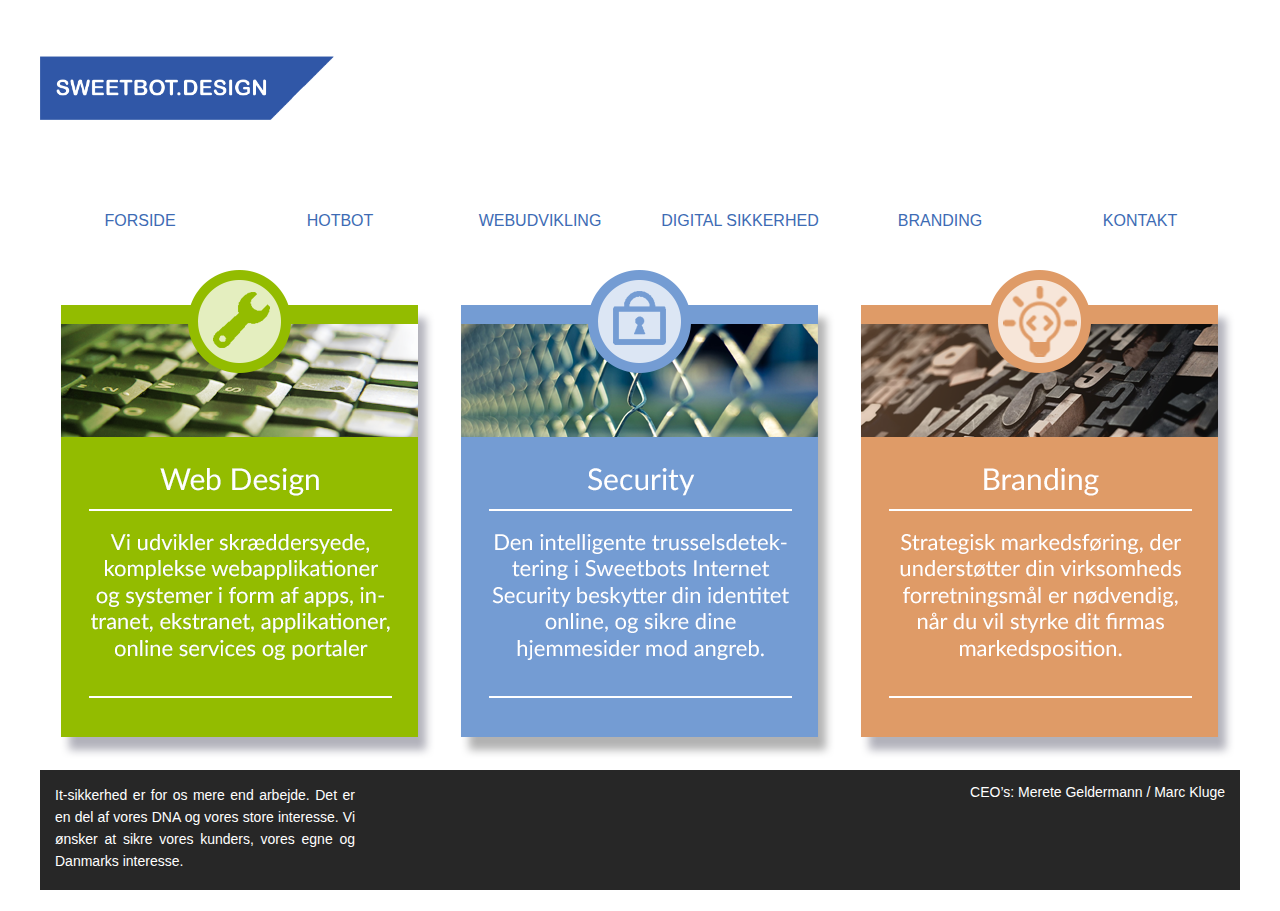
==== index.html @ 02993915 "Nye forside billeder" ====
<!doctype html>
<html>
<head>
<meta charset="UTF-8">
<title>Responsive design</title>
	<link rel="stylesheet" href="standard.css">
	<link rel="stylesheet" href="mellemformat.css" media="screen and (min-width:800px)">
	<link rel="stylesheet" href="desktop.css" media="screen and (min-width: 1000px)">
</head>

<body>
	<div class="container">
		<div class="logo"><img src="img/logo.png"></div>
		<nav>
        	<a href="#">FORSIDE</a>
			<a href="#">HOTBOT</a>
			<a href="#">WEBUDVIKLING</a>
			<a href="#">DIGITAL SIKKERHED</a>
            <a href="#">BRANDING</a>
			<a href="#">KONTAKT</a>
        </nav>
		<aside>
			<img class="content" src="img/webdesign_image.png">
			<img class="content2" src="img/gronlayoutmedium.png">
		</aside>
		<article>
			<img class="content" src="img/security_image.png">
			<img class="content2" src="img/lyseblaa_medium.png">
		</article>
		<div class="banner">
			<img class="content" src="img/branding_image.png">
			<img class="content2" src="img/lyserodlayoutmedium.png">
		</div>
		<footer>
		<div class="leftfooter">It-sikkerhed er for os mere end arbejde. 
Det er en del af vores DNA og vores store interesse. 
Vi ønsker at sikre vores kunders, vores egne og Danmarks interesse.</div>
		<div class="rightfooter">CEO’s:  Merete Geldermann / Marc Kluge</div>
		</footer>
	
	</div>
</body>
</html>
---- standard.css ----
@charset "UTF-8";
/* CSS Document */

/*browser/CSS reset*/
/* http://meyerweb.com/eric/tools/css/reset/ 
   v2.0 | 20110126
   License: none (public domain)
*/

html, body, div, span, applet, object, iframe,
h1, h2, h3, h4, h5, h6, p, blockquote, pre,
a, abbr, acronym, address, big, cite, code,
del, dfn, em, img, ins, kbd, q, s, samp,
small, strike, strong, sub, sup, tt, var,
b, u, i, center,
dl, dt, dd, ol, ul, li,
fieldset, form, label, legend,
table, caption, tbody, tfoot, thead, tr, th, td,
article, aside, canvas, details, embed, 
figure, figcaption, footer, header, hgroup, 
menu, nav, output, ruby, section, summary,
time, mark, audio, video {
	margin: 0;
	padding: 0;
	border: 0;
	font-size: 100%;
	font: inherit;
	vertical-align: baseline;
}
/* HTML5 display-role reset for older browsers */
article, aside, details, figcaption, figure, 
footer, header, hgroup, menu, nav, section {
	display: block;
}
body {
	line-height: 1;
}
ol, ul {
	list-style: none;
}
blockquote, q {
	quotes: none;
}
blockquote:before, blockquote:after,
q:before, q:after {
	content: '';
	content: none;
}
table {
	border-collapse: collapse;
	border-spacing: 0;
}

/*Navigations menu*/

nav {
	display: flex;
	width: 800px;
	height: 80px;
	align-items: center;
	float: right;
	padding: 10px;
}

nav a {
	font-family: Lato, sans-serif;
	font-size: 11px;
	text-align: center;
	text-decoration: none;
	color: #3D6BB4;
	width: 25%;
	padding: 9px 5px;
	transition: all 0.3s;
}

nav a:hover {
	font-size: 14px;
	padding: 10px 5px;
	background:#3D6BB4;
	color: #FFFFFF;
}

/*Min stylesheet*/

body{
	font-family: helvetica, arial, sans-serif;
	margin: 2%;
}

.container{
	display: flex;
	flex-wrap: wrap;
	justify-content: space-between;
}

.logo, nav, aside, article, .banner, footer{
	/*background: #ddd;*/
	width: 100%;
	margin-bottom: 8px;
	padding: 0%;
	
}

aside, article, .banner{
	/*background-color:grey;*/
}
.content{
	
	display: none;
}
footer{
	display: none;
}

.logo{
	height: 100px;
	width: 200px;
	
}
img{
	float: left;
	max-height: 100%;
	max-width: 100%;
}
nav{
	height: 50px;
}

article{
	height: 200px;
}

.banner{
	height: 200px;
}

aside{
	height: 200px;
}
---- mellemformat.css ----
@charset "UTF-8";
/* CSS Document */

/* Css til mellemformater */

footer {
	display: block;
	height: 120px;
	background: #272727;
}

.logo{
	height: 110px;
	width: 190px;
	
}
img{
	float: left;
	max-height: 110%;
	max-width: 110%;
}
nav{
	width: 72.5%;
	height: 60px;
	padding: 0px 0px 0px 0px;
	margin-top: 20px;
}
nav a{
	font-size: 12px;
}

nav a:hover {
	font-size: 14px;
}
article{
	height: 300px;
}

.banner{
	height: 300px;
}
aside{
	height: 300px;
}
.content{
	display: none;
	
}

.leftfooter{
	float: left;
	max-width: 300px;
	padding: 14px 0px 5px 15px;
	font-family: sans-serif; 
	line-height: 22px;
	text-align:justify;
	font-size: 14px;
	color: white;

}
.rightfooter{
	
	float: right;
	padding: 15px 15px 5px 5px;
	font-size: 14px;
	margin: 0px;
	color: white;
}
---- desktop.css ----
@charset "UTF-8";
/* CSS Document */

body{
	margin: 1%;
}
.logo{
	height: 150px;
	width: 500px;
	
}
img{
	float: left;
	max-height: 100%;
	max-width: 100%;
}
aside{
	display: block;
	width: 33.33%;
	height: 500px;
	/*background-image: url(img/Test 400x500.png);*/
	margin-left: 0;
}
article{
	width: 33.33%;
	height: 500px;
	margin-left: 0;
}

.banner{
	width: 33.33%;
	height: 500px;
	margin-left: 0;
}

.content{
	
	display: block;
}
.content2{
	display: none;
}
nav{
	width: 100%;
	padding: 0px 0px 3px 0px;
}

nav a{
	font-size: 16px;
}

nav a:hover {
	font-size: 18px;
}
footer{
	background: #272727;
}

@media screen and (min-width: 1200px) {
	
	.container {
		max-width: 1200px;
		margin: 0 auto;
	}
}
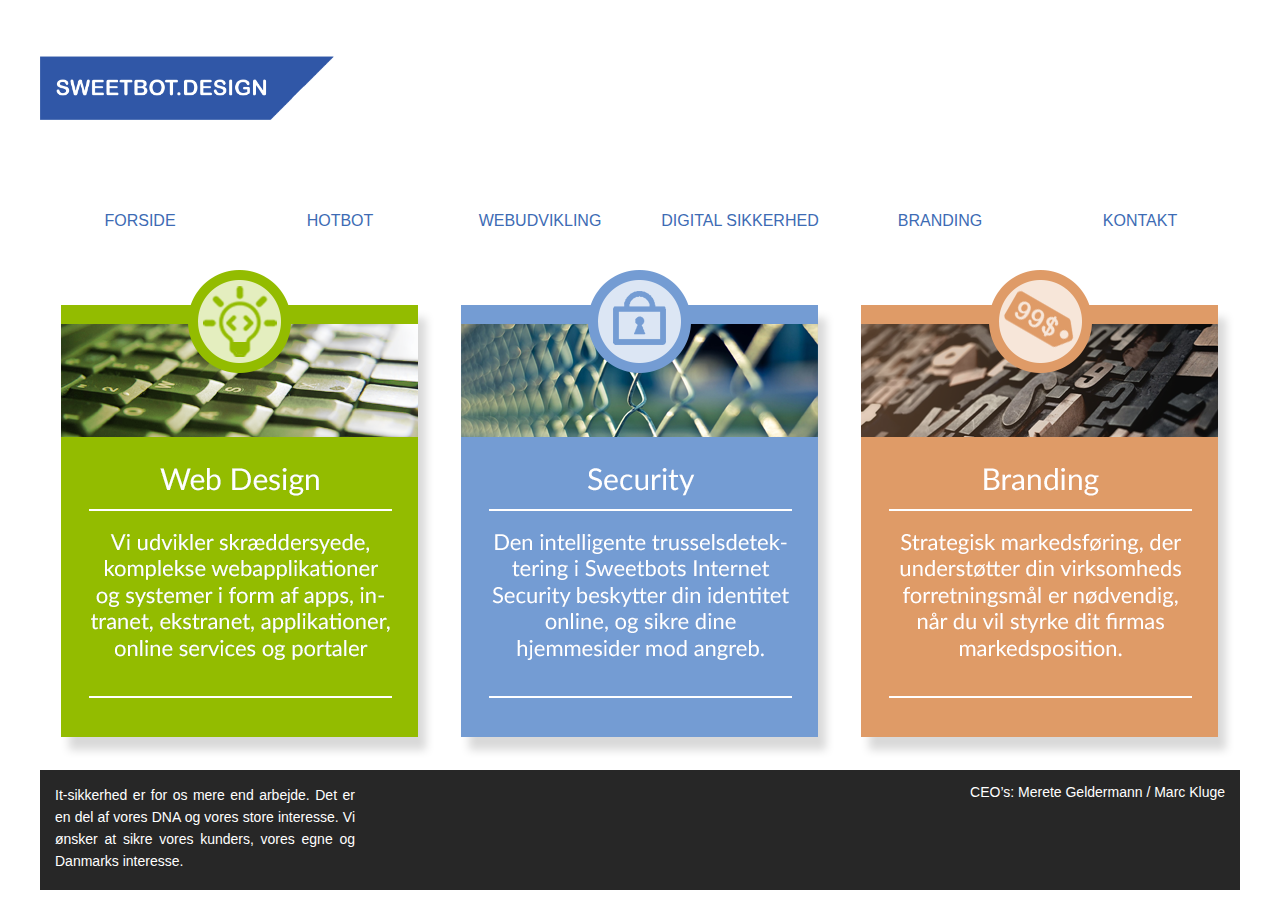
==== commit b396ff93: "New images and validation" ====
--- a/index.html
+++ b/index.html
@@ -1,8 +1,8 @@
 <!doctype html>
-<html>
+<html lang="da-DK">
 <head>
 <meta charset="UTF-8">
-<title>Responsive design</title>
+<title>Sweetbot.design</title>
 	<link rel="stylesheet" href="standard.css">
 	<link rel="stylesheet" href="mellemformat.css" media="screen and (min-width:800px)">
 	<link rel="stylesheet" href="desktop.css" media="screen and (min-width: 1000px)">
@@ -10,26 +10,27 @@
 
 <body>
 	<div class="container">
-		<div class="logo"><img src="img/logo.png"></div>
+		<div class="logo"><img src="img/logo.png" alt="sweetbot's logo"></div>
 		<nav>
         	<a href="#">FORSIDE</a>
 			<a href="#">HOTBOT</a>
 			<a href="#">WEBUDVIKLING</a>
 			<a href="#">DIGITAL SIKKERHED</a>
             <a href="#">BRANDING</a>
-			<a href="#">KONTAKT</a>
+			<a href="pages/kontakt.html">KONTAKT</a>
         </nav>
 		<aside>
-			<img class="content" src="img/webdesign_image.png">
-			<img class="content2" src="img/gronlayoutmedium.png">
+			<img class="content" src="img/vertical_webdesign.png" alt="webdesign">
+			<img class="content2" src="img/horisontal_web_design.png" alt="webdesign">
 		</aside>
 		<article>
-			<img class="content" src="img/security_image.png">
-			<img class="content2" src="img/lyseblaa_medium.png">
+			<h2>billede</h2>
+			<img class="content" src="img/vertical_security.png" alt="sikkerhed">
+			<img class="content2" src="img/horisontal_security.png" alt="sikkerhed">
 		</article>
 		<div class="banner">
-			<img class="content" src="img/branding_image.png">
-			<img class="content2" src="img/lyserodlayoutmedium.png">
+			<img class="content" src="img/vertical_branding.png" alt="branding">
+			<img class="content2" src="img/horisontal_branding.png" alt="branding">
 		</div>
 		<footer>
 		<div class="leftfooter">It-sikkerhed er for os mere end arbejde. 
--- a/standard.css
+++ b/standard.css
@@ -136,4 +136,13 @@
 
 aside{
 	height: 200px;
+}
+#kontakttekst {
+	background: #ddd
+}
+#kontaktbillede {
+	background: #ddd
+}
+h2 {
+	display: none;
 }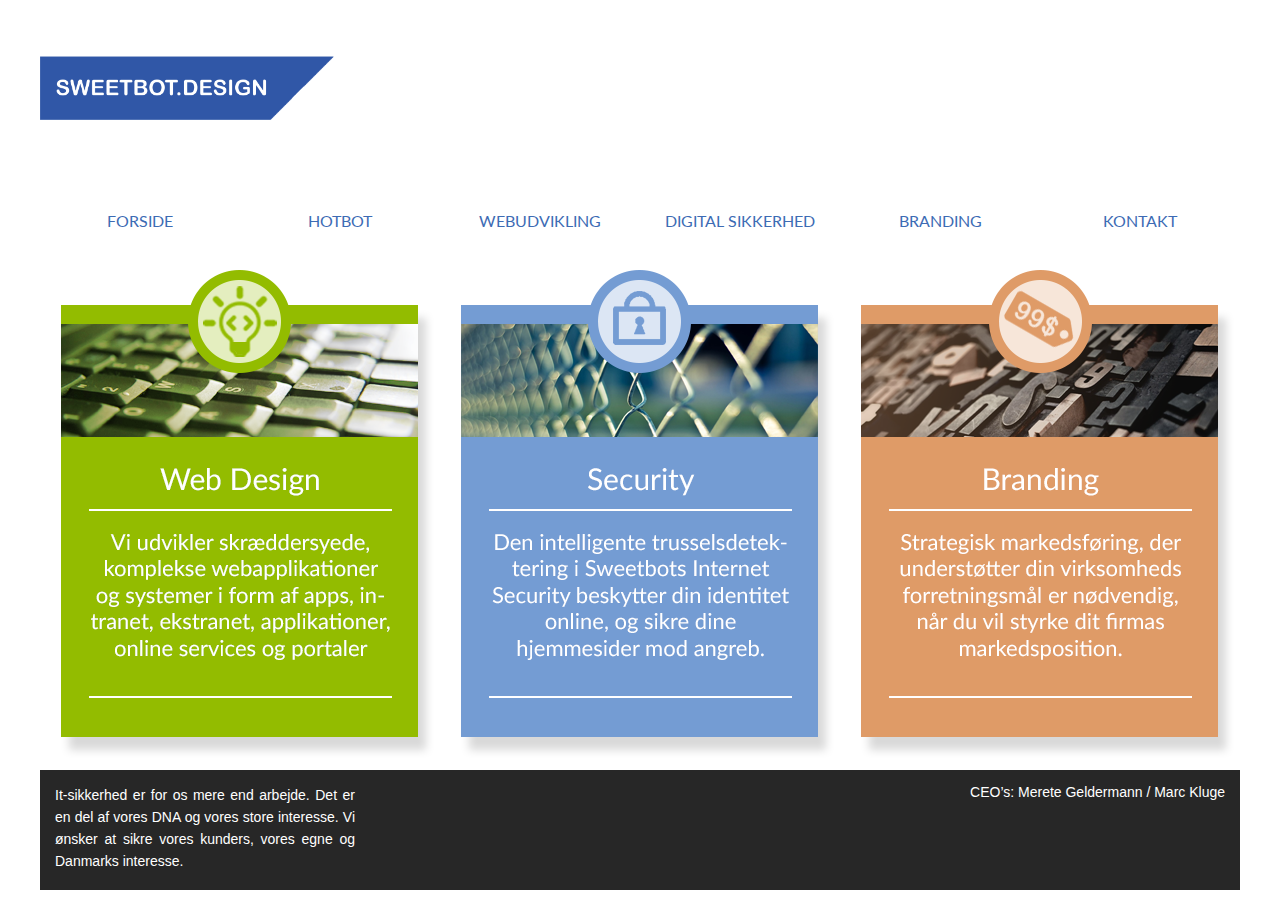
==== commit 3ae8568d: "Kontakt improved and other small fixes" ====
--- a/index.html
+++ b/index.html
@@ -24,7 +24,7 @@
 			<img class="content2" src="img/horisontal_web_design.png" alt="webdesign">
 		</aside>
 		<article>
-			<h2>billede</h2>
+			<h2 id="sikkerhed">sikkerhed</h2>
 			<img class="content" src="img/vertical_security.png" alt="sikkerhed">
 			<img class="content2" src="img/horisontal_security.png" alt="sikkerhed">
 		</article>
--- a/standard.css
+++ b/standard.css
@@ -1,4 +1,5 @@
 @charset "UTF-8";
+@import url('https://fonts.googleapis.com/css?family=Lato');
 /* CSS Document */
 
 /*browser/CSS reset*/
@@ -63,7 +64,7 @@
 }
 
 nav a {
-	font-family: Lato, sans-serif;
+	font-family: 'Lato', sans-serif;
 	font-size: 11px;
 	text-align: center;
 	text-decoration: none;
@@ -137,12 +138,12 @@
 aside{
 	height: 200px;
 }
-#kontakttekst {
-	background: #ddd
+#lokalisation {
+	display: none;
 }
-#kontaktbillede {
-	background: #ddd
+p {
+	font-family: 'Lato', sans-serif;
 }
-h2 {
+#sikkerhed {
 	display: none;
 }--- a/desktop.css
+++ b/desktop.css
@@ -33,6 +33,12 @@
 	margin-left: 0;
 }
 
+#kontakttekst {
+	width: 60%;
+}
+#kontaktbillede {
+	width: 39%;
+}
 .content{
 	
 	display: block;
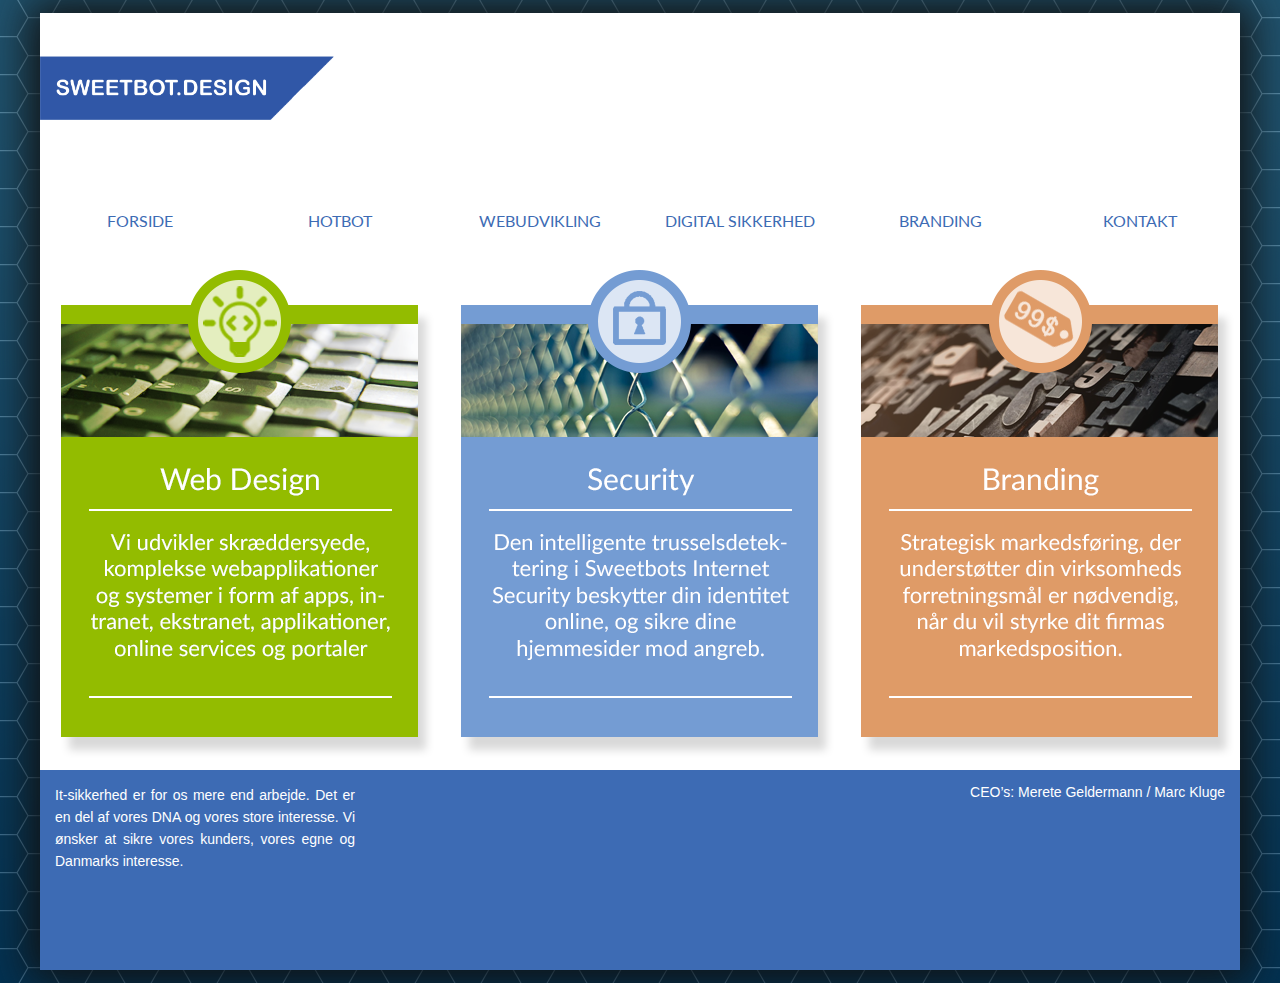
==== commit 6779d5d5: "Webudvikling" ====
--- a/index.html
+++ b/index.html
@@ -14,23 +14,23 @@
 		<nav>
         	<a href="#">FORSIDE</a>
 			<a href="#">HOTBOT</a>
-			<a href="#">WEBUDVIKLING</a>
+			<a href="pages/webudvikling.html">WEBUDVIKLING</a>
 			<a href="#">DIGITAL SIKKERHED</a>
-            <a href="#">BRANDING</a>
+            <a href="pages/branding.html">BRANDING</a>
 			<a href="pages/kontakt.html">KONTAKT</a>
         </nav>
 		<aside>
 			<img class="content" src="img/vertical_webdesign.png" alt="webdesign">
-			<img class="content2" src="img/horisontal_web_design.png" alt="webdesign">
+			<img class="content2" src="img/horizontal_web_design.png" alt="webdesign">
 		</aside>
 		<article>
-			<h2 id="sikkerhed">sikkerhed</h2>
+			<h2 class="validering">validering</h2>
 			<img class="content" src="img/vertical_security.png" alt="sikkerhed">
-			<img class="content2" src="img/horisontal_security.png" alt="sikkerhed">
+			<img class="content2" src="img/horizontal_security.png" alt="sikkerhed">
 		</article>
 		<div class="banner">
 			<img class="content" src="img/vertical_branding.png" alt="branding">
-			<img class="content2" src="img/horisontal_branding.png" alt="branding">
+			<img class="content2" src="img/horizontal_branding.png" alt="branding">
 		</div>
 		<footer>
 		<div class="leftfooter">It-sikkerhed er for os mere end arbejde. 
--- a/standard.css
+++ b/standard.css
@@ -1,5 +1,5 @@
 @charset "UTF-8";
-@import url('https://fonts.googleapis.com/css?family=Lato');
+@import url('https://fonts.googleapis.com/css?family=Lato:400,700');
 /* CSS Document */
 
 /*browser/CSS reset*/
@@ -86,15 +86,19 @@
 body{
 	font-family: helvetica, arial, sans-serif;
 	margin: 2%;
+	background: url("img/background.png")
 }
 
 .container{
 	display: flex;
 	flex-wrap: wrap;
 	justify-content: space-between;
+	background: #FFFFFF;
+	box-shadow: 0px 0px 40px 10px #111111 ;
+	
 }
 
-.logo, nav, aside, article, .banner, footer{
+.logo, nav, aside, article, .banner{
 	/*background: #ddd;*/
 	width: 100%;
 	margin-bottom: 8px;
@@ -138,12 +142,22 @@
 aside{
 	height: 200px;
 }
-#lokalisation {
+.validering {
 	display: none;
 }
 p {
 	font-family: 'Lato', sans-serif;
+	line-height: 20px;
 }
-#sikkerhed {
-	display: none;
-}+.kontakt {
+	padding-left: 100px;
+	padding-right: 100px;
+	text-align: justify;
+}
+h2 {
+	font-family: 'Lato', sans-serif;
+	font-weight: bold;
+	font-size: 2.3em;
+	text-align: center;
+	padding-top: 30px;
+}
--- a/mellemformat.css
+++ b/mellemformat.css
@@ -4,9 +4,7 @@
 /* Css til mellemformater */
 
 footer {
-	display: block;
-	height: 120px;
-	background: #272727;
+	display: none;
 }
 
 .logo{
--- a/desktop.css
+++ b/desktop.css
@@ -37,7 +37,10 @@
 	width: 60%;
 }
 #kontaktbillede {
-	width: 39%;
+	width: 29%;
+	margin-right: 100px;
+	margin-top: 35px;
+	
 }
 .content{
 	
@@ -59,7 +62,10 @@
 	font-size: 18px;
 }
 footer{
-	background: #272727;
+	display: block;
+	background: #3D6BB4;
+	width: 100%;
+	height: 200px;
 }
 
 @media screen and (min-width: 1200px) {
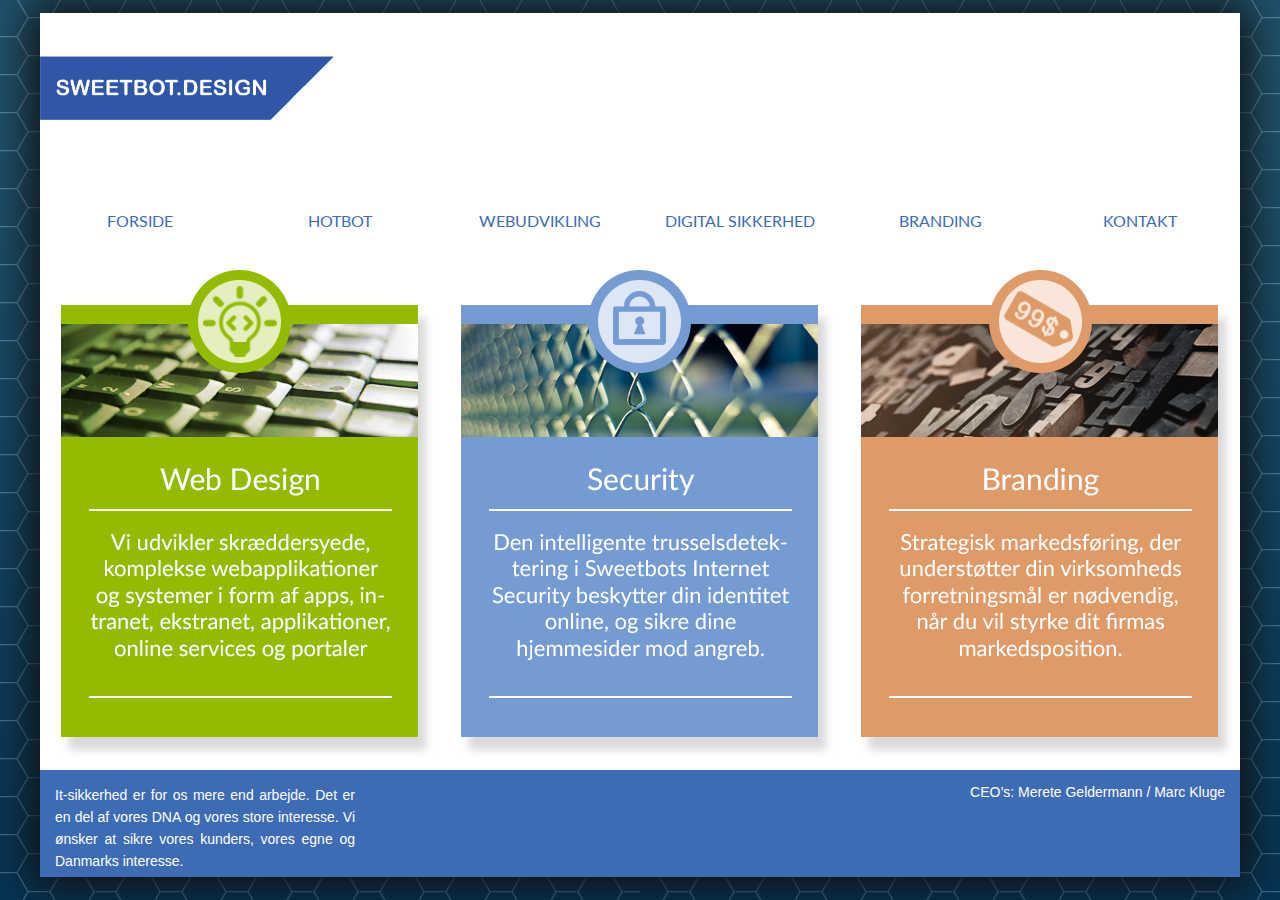
==== commit 5e75f8f5: "links" ====
--- a/index.html
+++ b/index.html
@@ -13,9 +13,9 @@
 		<div class="logo"><img src="img/logo.png" alt="sweetbot's logo"></div>
 		<nav>
         	<a href="#">FORSIDE</a>
-			<a href="#">HOTBOT</a>
+			<a href="pages/hotbot.html">HOTBOT</a>
 			<a href="pages/webudvikling.html">WEBUDVIKLING</a>
-			<a href="#">DIGITAL SIKKERHED</a>
+			<a href="pages/digitalsikkerhed.html">DIGITAL SIKKERHED</a>
             <a href="pages/branding.html">BRANDING</a>
 			<a href="pages/kontakt.html">KONTAKT</a>
         </nav>
--- a/standard.css
+++ b/standard.css
@@ -155,9 +155,29 @@
 	text-align: justify;
 }
 h2 {
-	font-family: 'Lato', sans-serif;
 	font-weight: bold;
 	font-size: 2.3em;
 	text-align: center;
 	padding-top: 30px;
 }
+
+.pakkelosning {
+	font-family: 'Lato', sans-serif;
+	line-height: 20px;
+	margin-left: 50px;
+	margin-top: 50px;
+	
+}
+button {
+	padding: 10px 30px 10px 30px;
+	margin: 10px;
+	margin-right: 40px;
+	float: right;
+	font-size: 20px;
+	margin-bottom: 30px;
+	color: white;
+	background-color: #3d6bb4;
+}
+.hotbot {
+	height: 800px;
+}--- a/mellemformat.css
+++ b/mellemformat.css
@@ -44,6 +44,9 @@
 	display: none;
 	
 }
+.content2{
+	max-height: 280px;
+}
 
 .leftfooter{
 	float: left;
--- a/desktop.css
+++ b/desktop.css
@@ -43,7 +43,7 @@
 	
 }
 .content{
-	
+	margin-bottom: 20px;
 	display: block;
 }
 .content2{
@@ -65,7 +65,6 @@
 	display: block;
 	background: #3D6BB4;
 	width: 100%;
-	height: 200px;
 }
 
 @media screen and (min-width: 1200px) {
@@ -74,4 +73,16 @@
 		max-width: 1200px;
 		margin: 0 auto;
 	}
+}
+
+button {
+	padding: 10px 30px 10px 30px;
+	margin: 10px;
+	margin-right: 40px;
+	float: right;
+	font-size: 20px;
+	margin-bottom: 30px;
+	color: white;
+	background-color: #3d6bb4;
+	
 }